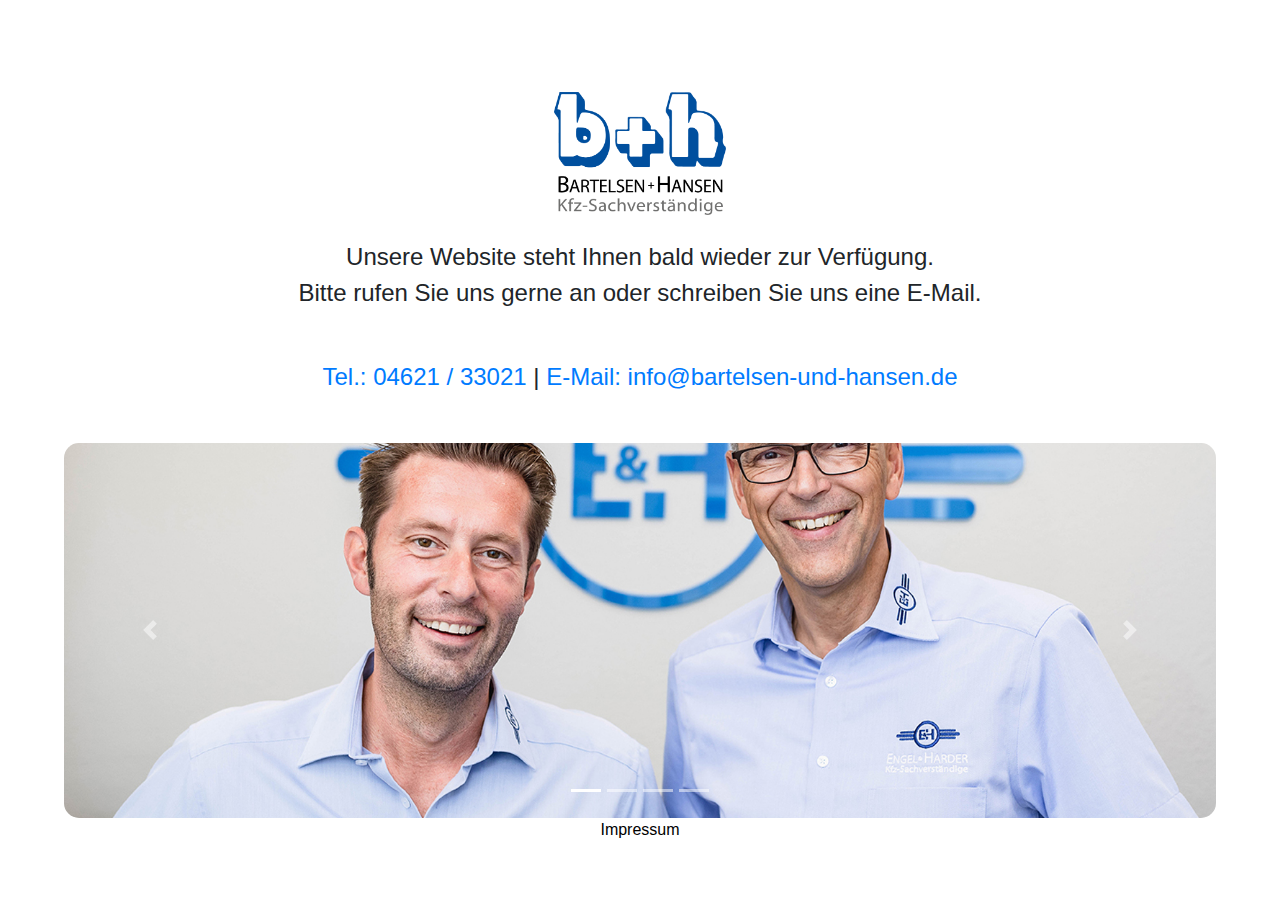
==== index.html @ 36dd65b9 "Bartels und Hansen Website Coming Soon v 0.0.1" ====
<!DOCTYPE html>
<html lang="de">
  <head>
    <meta charset="UTF-8" />
    <meta
      name="viewport"
      content="width=device-width, initial-scale=1, shrink-to-fit=no"
    />
    <title>Bartels und Hansen</title>
    <!-- Bootstrap CSS -->
     <link rel="stylesheet" href="style.css"/>
    <link
      href="https://stackpath.bootstrapcdn.com/bootstrap/4.5.2/css/bootstrap.min.css"
      rel="stylesheet"
    />
  </head>
  <body>
    <div class="text-center">
      <div class="logoContainer">
        <img
          src="/B+H-Logos/B+H_Logo_RGB.png"
          class="d-block logo"
          alt="Bild 1"
        />
      </div>
      <br />
      <div class="coming-soon">
        Unsere Website steht Ihnen bald wieder zur Verfügung.<br />
        Bitte rufen Sie uns gerne an oder schreiben Sie uns eine E-Mail.
      </div>
      <div class="coming-soon">
        <a href="tel:+49462133021">Tel.: 04621 / 33021</a> |
        <a href="mailto:info@bartelsen-und-hansen.de"
          >E-Mail: info@bartelsen-und-hansen.de</a
        >
      </div>
      <div
        id="carouselExampleIndicators"
        class="carousel slide"
        data-ride="carousel"
      >
        <ol class="carousel-indicators">
          <li
            data-target="#carouselExampleIndicators"
            data-slide-to="0"
            class="active"
          ></li>
          <li data-target="#carouselExampleIndicators" data-slide-to="1"></li>
          <li data-target="#carouselExampleIndicators" data-slide-to="2"></li>
          <li data-target="#carouselExampleIndicators" data-slide-to="3"></li>
        </ol>
        <div class="carousel-inner ">
          <div class="carousel-item active">
            <img src="image1.jpg" class="d-block w-100" alt="Bild 1" />
          </div>
          <div class="carousel-item">
            <img src="image2.jpg" class="d-block w-100" alt="Bild 2" />
          </div>
          <div class="carousel-item">
            <img src="image3.png" class="d-block w-100" alt="Bild 3" />
          </div>
        </div>
        <a
          class="carousel-control-prev"
          href="#carouselExampleIndicators"
          role="button"
          data-slide="prev"
        >
          <span class="carousel-control-prev-icon" aria-hidden="true"></span>
          <span class="sr-only">Previous</span>
        </a>
        <a
          class="carousel-control-next"
          href="#carouselExampleIndicators"
          role="button"
          data-slide="next"
        >
          <span class="carousel-control-next-icon" aria-hidden="true"></span>
          <span class="sr-only">Next</span>
        </a>
      </div>
    </div>

    <!-- Bootstrap JS and dependencies -->
    <script src="https://code.jquery.com/jquery-3.5.1.slim.min.js"></script>
    <script src="https://cdn.jsdelivr.net/npm/@popperjs/core@2.5.4/dist/umd/popper.min.js"></script>
    <script src="https://stackpath.bootstrapcdn.com/bootstrap/4.5.2/js/bootstrap.min.js"></script>
  </body>
  <footer class="footer footer-dark pb-3">
    <a href="impressum.html">Impressum</a>
</footer>
</html>
---- style.css ----
body {
    padding-top: 50px;
    display: flex;
    flex-direction: column;
    align-items: center;
    justify-content: center;
    height: 100vh;
    margin: 0;
    font-family: Arial, sans-serif;
    background-color: #f8f9fa;
  }
  footer {
        /* background-color: #343a40;*/
        color: black; 
        text-align: center;
        /* padding: 1em 0; */
    }
    footer a {
        color: black; 
        text-decoration: none;
    }
    footer a:hover {
        text-decoration: underline;
    }
  .coming-soon {
    font-size: 1.5em;
    margin-bottom: 2em;
  }
  .carousel-item img {
    width: 70%;
    height: 375px; /* Einheitliche Höhe für alle Bilder */
    object-fit: cover; /* Beibehaltung des Seitenverhältnisses und Zuschneiden des Bildes, um die Höhe zu füllen */
    border-radius: 15px;
  }
  .logo {
    max-width: 15%;
  }
  .logoContainer {
    display: flex;
    align-items: center;
    justify-content: center;
  }
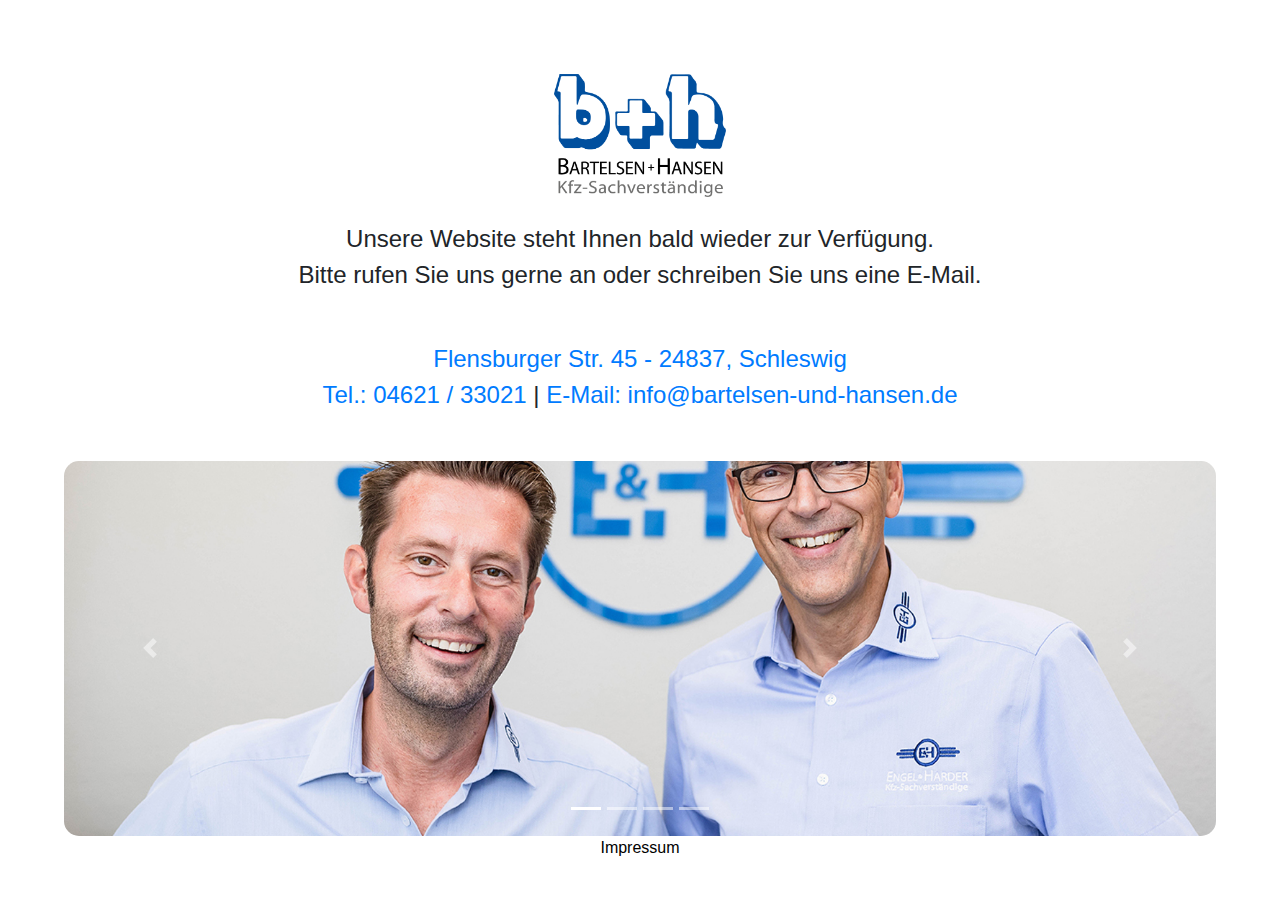
==== commit e151800e: "adress add v0.0.6" ====
--- a/index.html
+++ b/index.html
@@ -9,6 +9,7 @@
     <title>Bartels und Hansen</title>
     <!-- Bootstrap CSS -->
      <link rel="stylesheet" href="style.css"/>
+     <link rel="icon" type="image/png" sizes="32x32" href="/favicon-256x256.png">
     <link
       href="https://stackpath.bootstrapcdn.com/bootstrap/4.5.2/css/bootstrap.min.css"
       rel="stylesheet"
@@ -18,7 +19,7 @@
     <div class="text-center">
       <div class="logoContainer">
         <img
-          src="/B+H-Logos/B+H_Logo_RGB.png"
+          src="/B+H_Logo_RGB.png"
           class="d-block logo"
           alt="Bild 1"
         />
@@ -29,6 +30,7 @@
         Bitte rufen Sie uns gerne an oder schreiben Sie uns eine E-Mail.
       </div>
       <div class="coming-soon">
+        <a href="https://maps.app.goo.gl/k6TtiULbKenxRyRY8">Flensburger Str. 45 - 24837, Schleswig</a><br>
         <a href="tel:+49462133021">Tel.: 04621 / 33021</a> |
         <a href="mailto:info@bartelsen-und-hansen.de"
           >E-Mail: info@bartelsen-und-hansen.de</a
--- a/style.css
+++ b/style.css
@@ -7,7 +7,7 @@
     height: 100vh;
     margin: 0;
     font-family: Arial, sans-serif;
-    background-color: #f8f9fa;
+    background-color: #D9DADC;
   }
   footer {
         /* background-color: #343a40;*/
